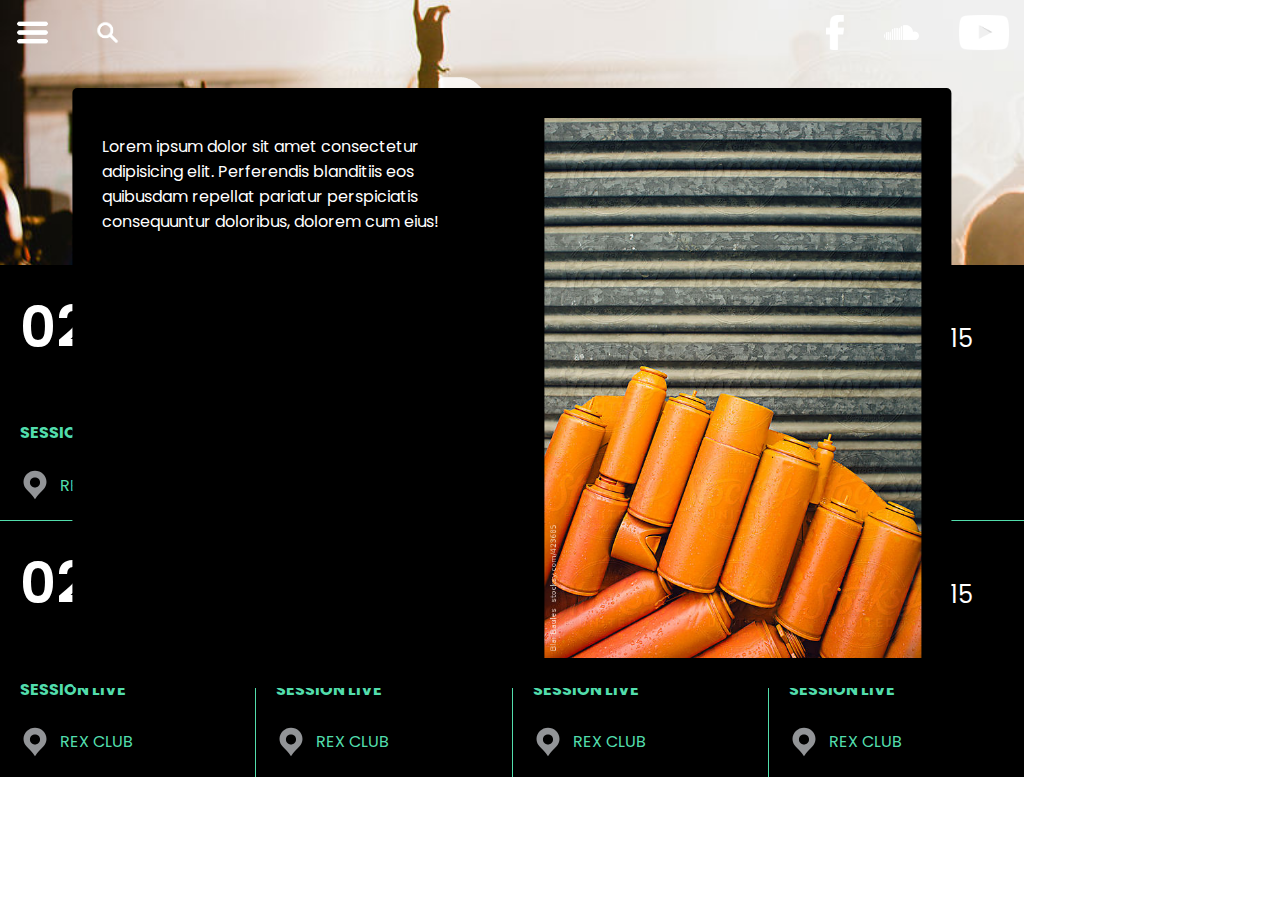
==== Exo1/index.html @ c59efc02 "First commit" ====
<!DOCTYPE html>
<html lang="en">
<head>
    <meta charset="UTF-8">
    <meta name="viewport" content="width=device-width, initial-scale=1.0">
    <title>Exo1</title>
    <link rel="stylesheet" href="index.css">
    <!-- Font -->
    <link rel="preconnect" href="https://fonts.googleapis.com">
    <link rel="preconnect" href="https://fonts.gstatic.com" crossorigin>
    <link href="https://fonts.googleapis.com/css2?family=Poppins:wght@400;600;700&display=swap" rel="stylesheet">
</head>
<body>
    <header>
        <nav>
            <div>
                <img src="./images/burger.png" alt="">
                <img src="./images/search.png" alt="">
            </div>
            <div>
                <img src="./images/facebook.png" alt="">
                <img src="./images/soundcloud.png" alt="">
                <img src="./images/youtube.png" alt="">

            </div>
        </nav>
        <img class="header__logo" src="images/logo.png" alt="">
    </header>
    <main>
        <article class="card">
            <div class="card__top">
                <h2><span>02</span> Nov 2015</h2>
            </div>
            <div class="card__bot">
                <h4>Session Live</h4>
                <br>
                <p>Rex Club</p>
            </div>
            <div class="card__back">
                <img src="./images/eye.png" alt="">
            </div>
        </article>
        <article class="card">
            <div class="card__top">
                <h2><span>02</span> Nov 2015</h2>
            </div>
            <div class="card__bot">
                <h4>Session Live</h4>
                <br>
                <p>Rex Club</p>
            </div>
            <div class="card__back">
                <img src="./images/eye.png" alt="">
            </div>
        </article>
        <article class="card">
            <div class="card__top">
                <h2><span>02</span> Nov 2015</h2>
            </div>
            <div class="card__bot">
                <h4>Session Live</h4>
                <br>
                <p>Rex Club</p>
            </div>
            <div class="card__back">
                <img src="./images/eye.png" alt="">
            </div>
        </article>
        <article class="card">
            <div class="card__top">
                <h2><span>02</span> Nov 2015</h2>
            </div>
            <div class="card__bot">
                <h4>Session Live</h4>
                <br>
                <p>Rex Club</p>
            </div>
            <div class="card__back">
                <img src="./images/eye.png" alt="">
            </div>
        </article>
        <article class="card">
            <div class="card__top">
                <h2><span>02</span> Nov 2015</h2>
            </div>
            <div class="card__bot">
                <h4>Session Live</h4>
                <br>
                <p>Rex Club</p>
            </div>
            <div class="card__back">
                <img src="./images/eye.png" alt="">
            </div>
        </article>
        <article class="card">
            <div class="card__top">
                <h2><span>02</span> Nov 2015</h2>
            </div>
            <div class="card__bot">
                <h4>Session Live</h4>
                <br>
                <p>Rex Club</p>
            </div>
            <div class="card__back">
                <img src="./images/eye.png" alt="">
            </div>
        </article>
        <article class="card">
            <div class="card__top">
                <h2><span>02</span> Nov 2015</h2>
            </div>
            <div class="card__bot">
                <h4>Session Live</h4>
                <br>
                <p>Rex Club</p>
            </div>
            <div class="card__back">
                <img src="./images/eye.png" alt="">
            </div>
        </article>
        <article class="card">
            <div class="card__top">
                <h2><span>02</span> Nov 2015</h2>
            </div>
            <div class="card__bot">
                <h4>Session Live</h4>
                <br>
                <p>Rex Club</p>
            </div>
            <div class="card__back">
                <img src="./images/eye.png" alt="">
            </div>
        </article>
    </main>
    <div class="modal">
        <p>Lorem ipsum dolor sit amet consectetur adipisicing elit. Perferendis blanditiis eos quibusdam repellat pariatur perspiciatis consequuntur doloribus, dolorem cum eius!</p>
        <img src="./images/Cards/1.jpg" alt="">
    </div>
    <script src="index.js"></script>
</body>
</html>
---- Exo1/index.css ----
html {
  max-width: 1024px;
  font-family: 'Poppins', sans-serif;
  position: relative;
}

body {
  margin: 0;
  padding: 0;
}

header {
  display: -webkit-box;
  display: -ms-flexbox;
  display: flex;
  -webkit-box-orient: vertical;
  -webkit-box-direction: normal;
      -ms-flex-direction: column;
          flex-direction: column;
  -webkit-box-align: center;
      -ms-flex-align: center;
          align-items: center;
  background-image: url("./images/header.jpg");
  background-position: center;
  background-repeat: no-repeat;
  background-size: cover;
  padding: 15px;
}

header nav {
  display: -webkit-box;
  display: -ms-flexbox;
  display: flex;
  -webkit-box-pack: justify;
      -ms-flex-pack: justify;
          justify-content: space-between;
  -webkit-box-align: center;
      -ms-flex-align: center;
          align-items: center;
  width: 100%;
}

header nav img {
  height: 35px;
}

header nav div {
  display: -webkit-box;
  display: -ms-flexbox;
  display: flex;
  gap: 40px;
}

@media screen and (max-width: 768px) {
  header nav div:nth-child(2) {
    display: none;
  }
}

header .header__logo {
  height: 200px;
  width: 200px;
  opacity: 0.8;
}

main {
  display: -ms-grid;
  display: grid;
  background-color: #52DDAC;
  -ms-grid-columns: (minmax(250px, 1fr))[auto-fill];
      grid-template-columns: repeat(auto-fill, minmax(250px, 1fr));
  -ms-flex-wrap: wrap;
      flex-wrap: wrap;
  gap: 1px;
}

main .card {
  position: relative;
  background-color: #000;
  padding: 20px;
  aspect-ratio: 1/1;
  display: -webkit-box;
  display: -ms-flexbox;
  display: flex;
  -webkit-box-pack: justify;
      -ms-flex-pack: justify;
          justify-content: space-between;
  -webkit-box-orient: vertical;
  -webkit-box-direction: normal;
      -ms-flex-direction: column;
          flex-direction: column;
  cursor: pointer;
}

main .card h2 {
  color: #FFF;
  font-size: 1.5rem;
  font-weight: 400;
}

main .card h2 span {
  font-size: 3.5rem;
  font-weight: 600;
}

main .card h2, main .card h4, main .card p {
  text-transform: uppercase;
  -webkit-margin-before: 0em;
          margin-block-start: 0em;
  -webkit-margin-after: 0em;
          margin-block-end: 0em;
}

main .card h4, main .card p {
  color: #52DDAC;
}

main .card p {
  display: -webkit-box;
  display: -ms-flexbox;
  display: flex;
  -webkit-box-align: center;
      -ms-flex-align: center;
          align-items: center;
  gap: 10px;
}

main .card p::before {
  content: '';
  display: block;
  height: 30px;
  width: 30px;
  background-image: url("./images/localisation.svg");
  background-position: center;
  background-repeat: no-repeat;
  background-size: cover;
  fill: #52DDAC;
}

main .card .card__back {
  opacity: 0;
  visibility: hidden;
  position: absolute;
  left: 0;
  top: 0px;
  background-image: url("./images/Cards/1.jpg");
  background-position: center;
  background-repeat: no-repeat;
  background-size: cover;
  width: 100%;
  height: 100%;
  -webkit-transition: all .2s ease;
  transition: all .2s ease;
}

main .card .card__back img {
  position: absolute;
  bottom: 20px;
  right: 20px;
}

main .card .card__back::after {
  content: '';
  position: absolute;
  bottom: 0;
  right: 0;
  width: 0;
  height: 0;
  border-style: solid;
  border-width: 0 0 200px 200px;
  border-color: transparent transparent rgba(0, 0, 0, 0.447) transparent;
}

main .card:hover .card__back {
  opacity: 1;
  visibility: visible;
}

.modal {
  position: absolute;
  left: 50%;
  top: 50%;
  -webkit-transform: translate(-50%, -50%);
          transform: translate(-50%, -50%);
  background-color: #000;
  display: -webkit-box;
  display: -ms-flexbox;
  display: flex;
  gap: 50px;
  -webkit-box-align: start;
      -ms-flex-align: start;
          align-items: flex-start;
  padding: 30px;
  height: 60vh;
  border-radius: 5px;
  width: 80%;
}

.modal p {
  color: #FFF;
}

.modal img {
  height: 100%;
}
/*# sourceMappingURL=index.css.map */
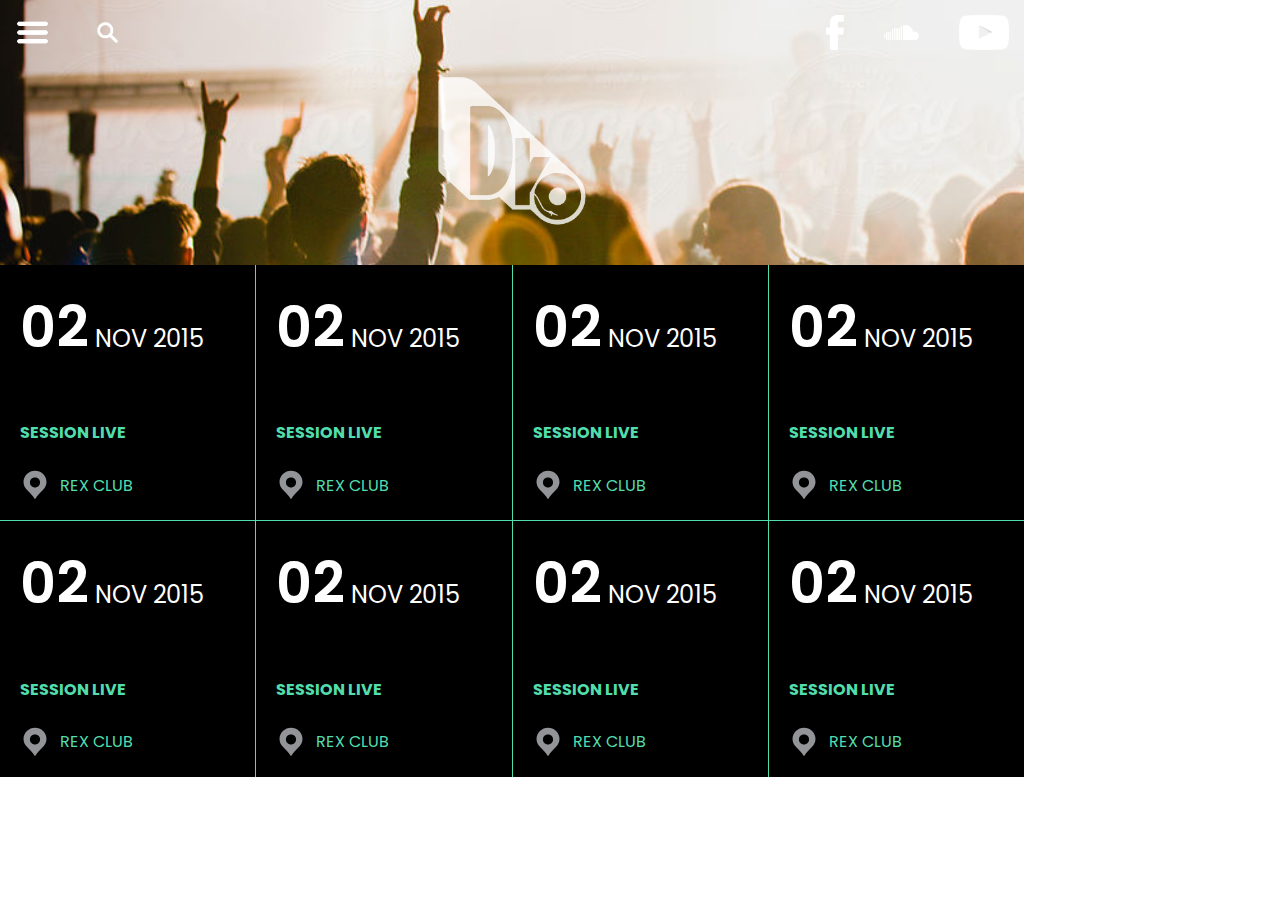
==== commit 1462b8f9: "Last push" ====
--- a/Exo1/index.html
+++ b/Exo1/index.html
@@ -133,6 +133,7 @@
         </article>
     </main>
     <div class="modal">
+        <h2>X</h2>
         <p>Lorem ipsum dolor sit amet consectetur adipisicing elit. Perferendis blanditiis eos quibusdam repellat pariatur perspiciatis consequuntur doloribus, dolorem cum eius!</p>
         <img src="./images/Cards/1.jpg" alt="">
     </div>
--- a/Exo1/index.css
+++ b/Exo1/index.css
@@ -177,6 +177,10 @@
 }
 
 .modal {
+  opacity: 0;
+  visibility: hidden;
+  -webkit-transition: all 0.3s ease;
+  transition: all 0.3s ease;
   position: absolute;
   left: 50%;
   top: 50%;
@@ -196,11 +200,26 @@
   width: 80%;
 }
 
-.modal p {
+.modal h2, .modal p {
   color: #FFF;
+}
+
+.modal h2 {
+  cursor: pointer;
+  -webkit-transition: all 0.5s ease;
+  transition: all 0.5s ease;
+}
+
+.modal h2:hover {
+  opacity: 0.5;
 }
 
 .modal img {
   height: 100%;
 }
+
+.active {
+  opacity: 1;
+  visibility: visible;
+}
 /*# sourceMappingURL=index.css.map */